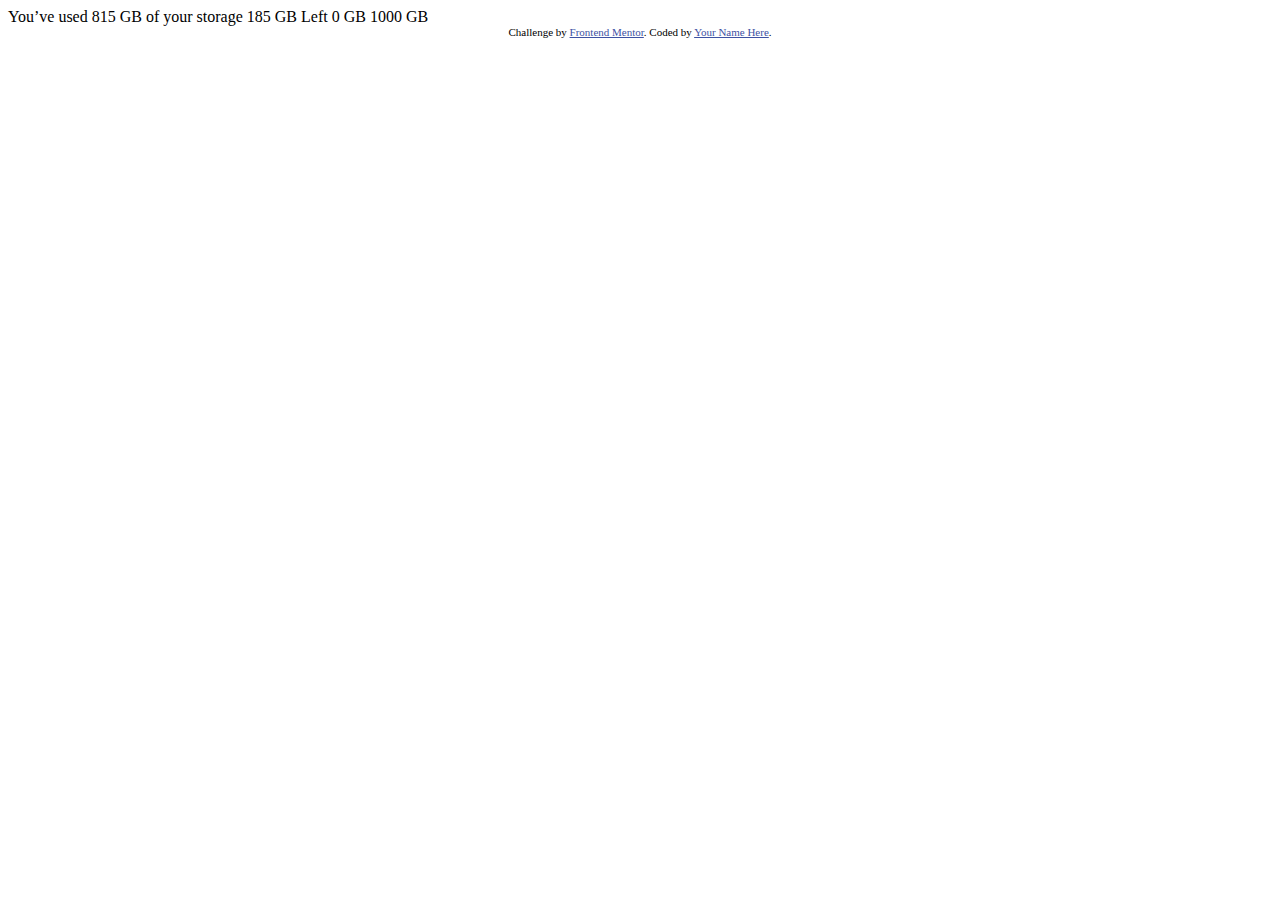
==== fylo-data-storage-component-master/index.html @ 54faa5c4 "added little tweaks" ====
<!DOCTYPE html>
<html lang="en">
<head>
  <meta charset="UTF-8">
  <meta name="viewport" content="width=device-width, initial-scale=1.0"> <!-- displays site properly based on user's device -->

  <link rel="icon" type="image/png" sizes="32x32" href="./images/favicon-32x32.png">
  
  <title>Frontend Mentor | Fylo data storage component</title>

  <!-- Feel free to remove these styles or customise in your own stylesheet 👍 -->
  <style>
    .attribution { font-size: 11px; text-align: center; }
    .attribution a { color: hsl(228, 45%, 44%); }
  </style>
</head>
<body>

  You’ve used 815 GB of your storage

  185 GB Left
  
  0 GB
  1000 GB
  
  <div class="attribution">
    Challenge by <a href="https://www.frontendmentor.io?ref=challenge" target="_blank">Frontend Mentor</a>. 
    Coded by <a href="#">Your Name Here</a>.
  </div>
</body>
</html>
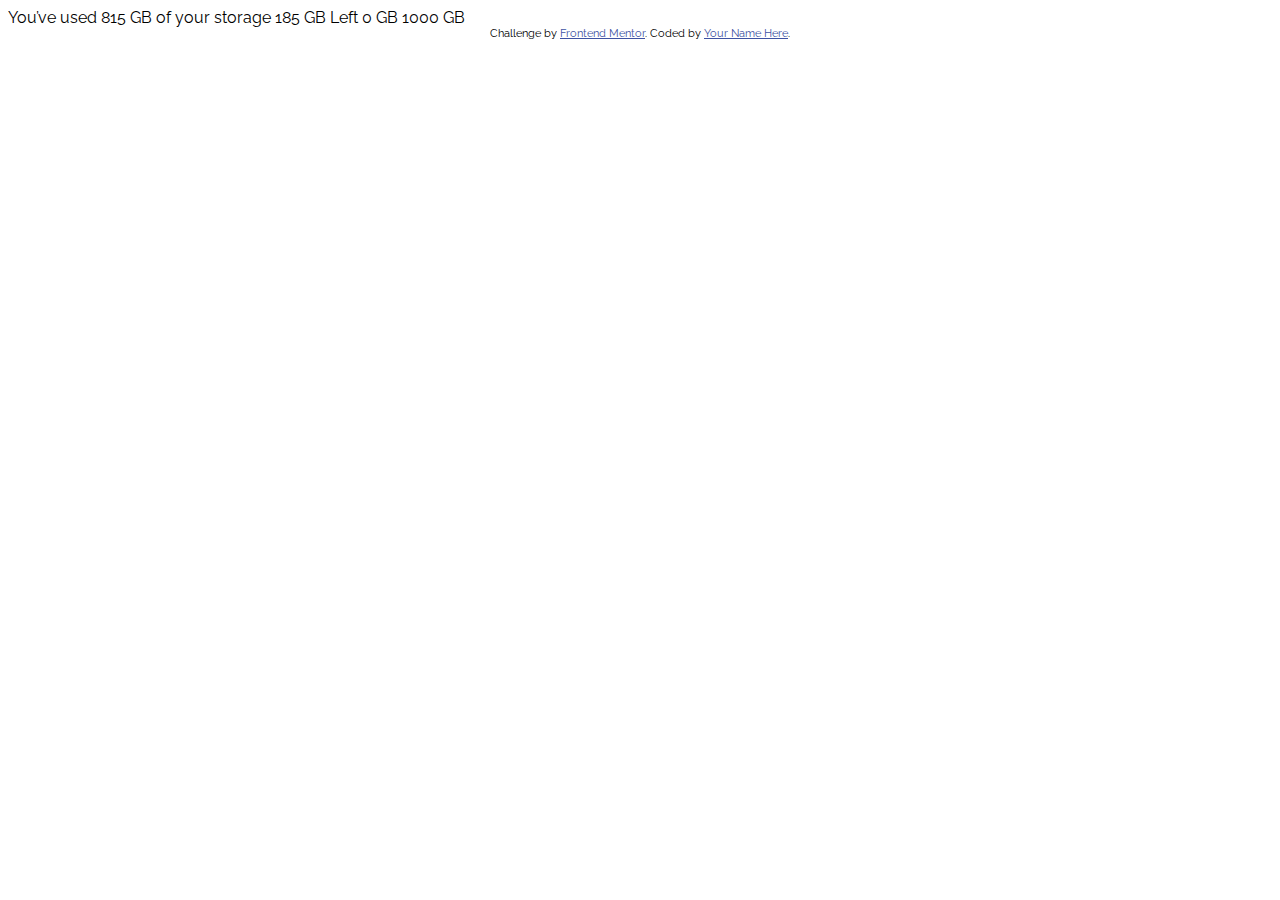
==== commit d8fa2c42: "added stylesheet and font-family" ====
--- a/fylo-data-storage-component-master/index.html
+++ b/fylo-data-storage-component-master/index.html
@@ -1,31 +1,31 @@
 <!DOCTYPE html>
 <html lang="en">
+
 <head>
   <meta charset="UTF-8">
-  <meta name="viewport" content="width=device-width, initial-scale=1.0"> <!-- displays site properly based on user's device -->
+  <meta name="viewport" content="width=device-width, initial-scale=1.0">
+  <!-- displays site properly based on user's device -->
 
   <link rel="icon" type="image/png" sizes="32x32" href="./images/favicon-32x32.png">
-  
+  <link href="https://fonts.googleapis.com/css2?family=Raleway:wght@400;700&display=swap" rel="stylesheet">
+  <link rel="stylesheet" href="style.css">
   <title>Frontend Mentor | Fylo data storage component</title>
+</head>
 
-  <!-- Feel free to remove these styles or customise in your own stylesheet 👍 -->
-  <style>
-    .attribution { font-size: 11px; text-align: center; }
-    .attribution a { color: hsl(228, 45%, 44%); }
-  </style>
-</head>
 <body>
+
 
   You’ve used 815 GB of your storage
 
   185 GB Left
-  
+
   0 GB
   1000 GB
-  
+
   <div class="attribution">
-    Challenge by <a href="https://www.frontendmentor.io?ref=challenge" target="_blank">Frontend Mentor</a>. 
+    Challenge by <a href="https://www.frontendmentor.io?ref=challenge" target="_blank">Frontend Mentor</a>.
     Coded by <a href="#">Your Name Here</a>.
   </div>
 </body>
+
 </html>--- a/fylo-data-storage-component-master/style.css
+++ b/fylo-data-storage-component-master/style.css
@@ -0,0 +1,12 @@
+html {
+    font-family: 'Raleway', sans-serif;
+}
+
+.attribution {
+      font-size: 11px;
+      text-align: center;
+    }
+
+.attribution a {
+      color: hsl(228, 45%, 44%);
+    }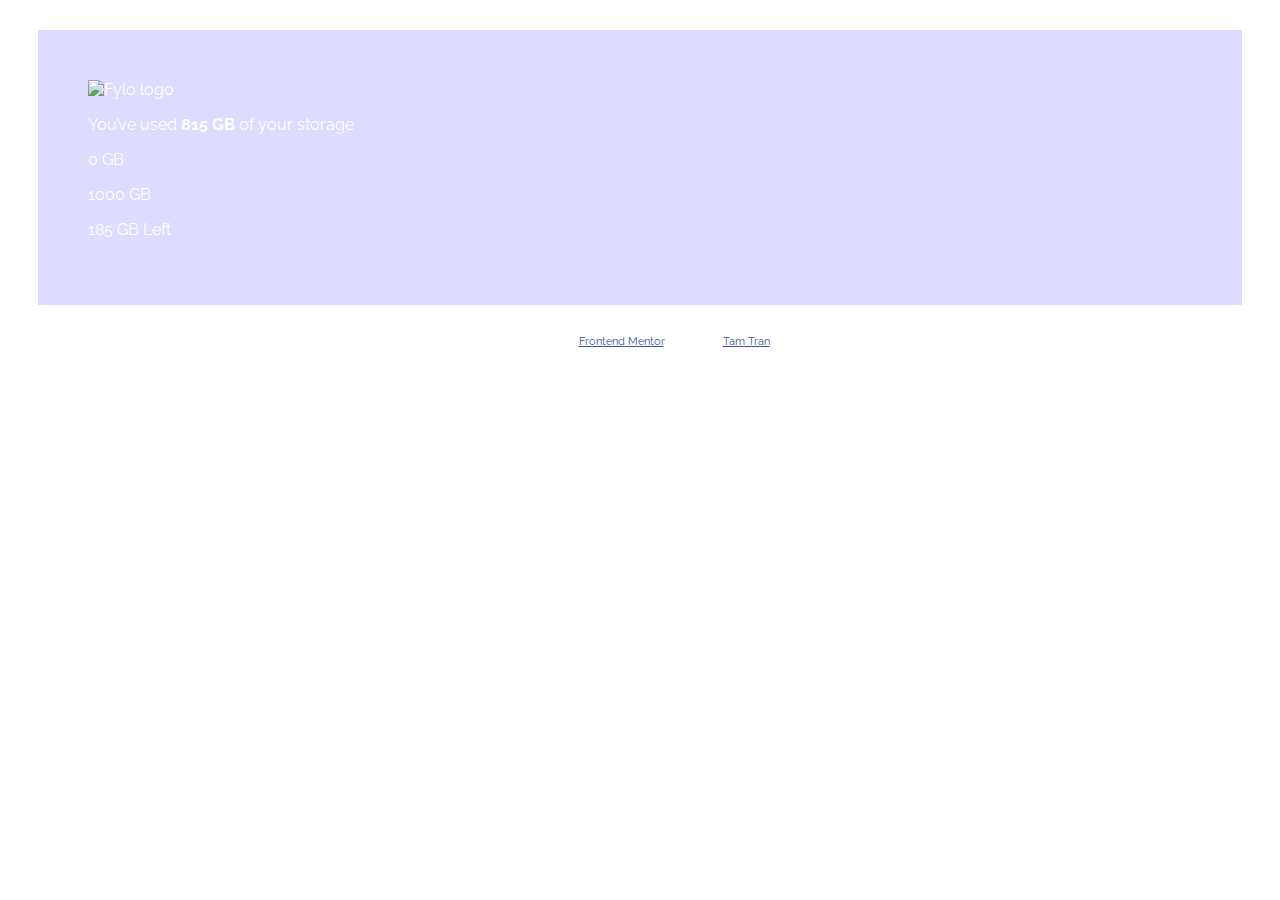
==== commit ed71ffc6: "add HTML structure" ====
--- a/fylo-data-storage-component-master/index.html
+++ b/fylo-data-storage-component-master/index.html
@@ -13,18 +13,25 @@
 </head>
 
 <body>
+  <main class="wrapper">
+    <div class="header">
+      <img src="/images/logo.svg" alt="Fylo logo">
+      <img src="/images/icon-document.svg" alt="">
+      <img src="/images/icon-folder.svg" alt="">
+      <img src="/images/icon-upload.svg" alt="">
+    </div>
 
-
-  You’ve used 815 GB of your storage
-
-  185 GB Left
-
-  0 GB
-  1000 GB
+    <div class="status">
+      <p>You’ve used <b>815 GB</b> of your storage</p>
+      <p>0 GB</p>
+      <p>1000 GB</p>
+      <p>185 GB Left</p>
+    </div>
+  </main>
 
   <div class="attribution">
     Challenge by <a href="https://www.frontendmentor.io?ref=challenge" target="_blank">Frontend Mentor</a>.
-    Coded by <a href="#">Your Name Here</a>.
+    Coded by <a href="https://github.com/gitdxb">Tam Tran</a>.
   </div>
 </body>
 
--- a/fylo-data-storage-component-master/style.css
+++ b/fylo-data-storage-component-master/style.css
@@ -1,5 +1,15 @@
 html {
     font-family: 'Raleway', sans-serif;
+    background-image: url(/images/bg-mobile.png);
+    background-repeat: no-repeat;
+    background-size: 100%;
+    color: white;
+}
+.wrapper {
+    display: grid;
+    padding: 50px;
+    margin: 30px 30px;
+    background-color: hsl(243, 100%, 93%);
 }
 
 .attribution {
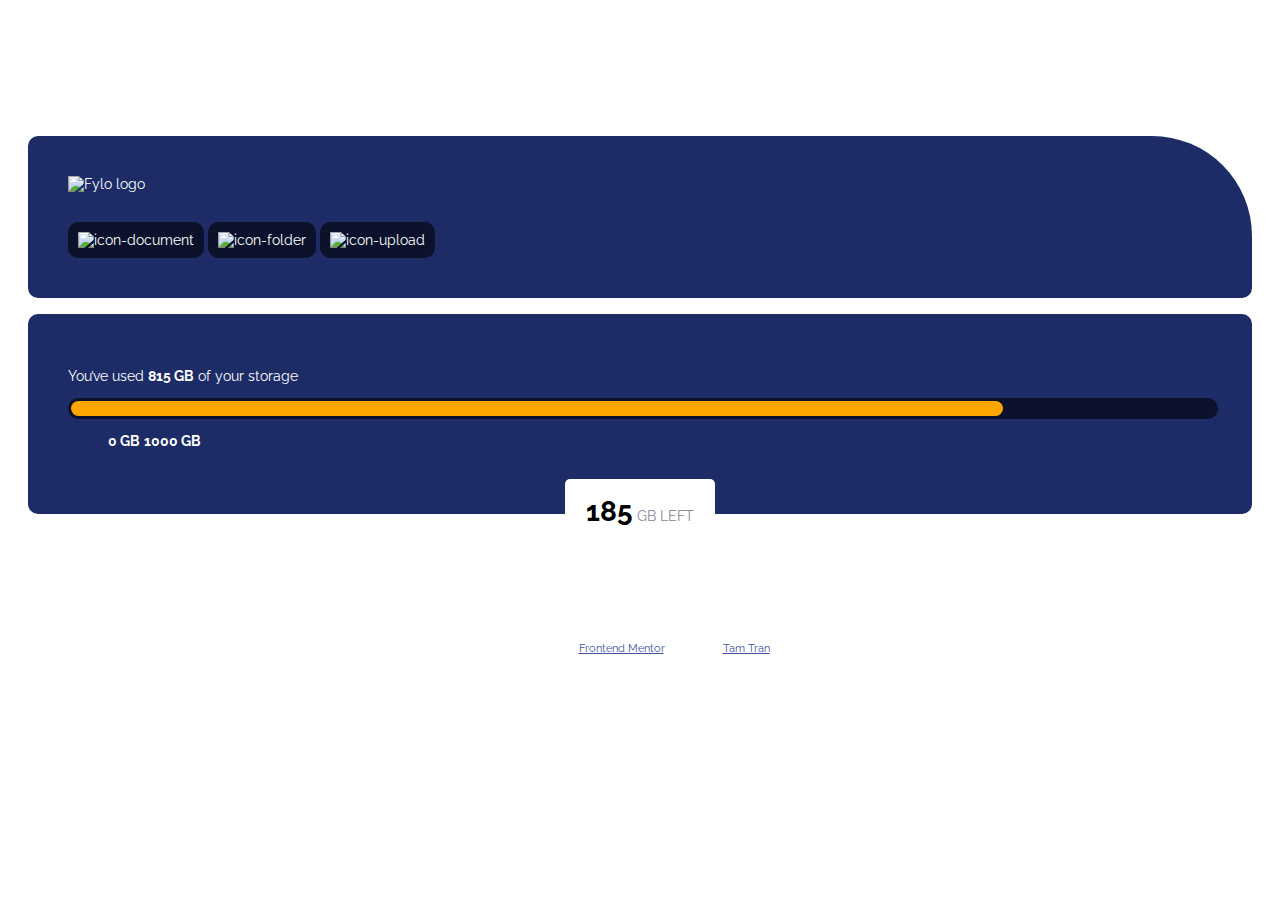
==== commit fdf05ca8: "update some CSS" ====
--- a/fylo-data-storage-component-master/index.html
+++ b/fylo-data-storage-component-master/index.html
@@ -13,19 +13,26 @@
 </head>
 
 <body>
-  <main class="wrapper">
-    <div class="header">
+  <main class="grid-container">
+    <div class="grid-item-1">
       <img src="/images/logo.svg" alt="Fylo logo">
-      <img src="/images/icon-document.svg" alt="">
-      <img src="/images/icon-folder.svg" alt="">
-      <img src="/images/icon-upload.svg" alt="">
+      <div class="grid-icon">
+        <img class="icon-1" src="/images/icon-document.svg" alt="icon-document">
+        <img class="icon-2" src="/images/icon-folder.svg" alt="icon-folder">
+        <img class="icon-3" src="/images/icon-upload.svg" alt="icon-upload">
+      </div>
     </div>
 
-    <div class="status">
+    <div class="grid-item-2">
       <p>You’ve used <b>815 GB</b> of your storage</p>
-      <p>0 GB</p>
-      <p>1000 GB</p>
-      <p>185 GB Left</p>
+      <div class="progress-bar"></div>
+      <ul>
+        <li>0 GB</li>
+        <li>1000 GB</li>
+      </ul>
+      <div class="button">
+        <p><span class="number">185</span> GB LEFT</p>
+      </div>
     </div>
   </main>
 
--- a/fylo-data-storage-component-master/style.css
+++ b/fylo-data-storage-component-master/style.css
@@ -4,14 +4,74 @@
     background-repeat: no-repeat;
     background-size: 100%;
     color: white;
+    font-size: 14px;
+    padding: 0;
+    margin: 0;
 }
-.wrapper {
+.grid-container {
     display: grid;
-    padding: 50px;
-    margin: 30px 30px;
-    background-color: hsl(243, 100%, 93%);
+    padding: 120px 0;
+}
+.grid-item-1, .grid-item-2 {
+    background-color: hsl(228, 56%, 26%);
+    padding: 40px;
+    margin: 8px 20px;
+}
+.grid-item-1 {
+    border-radius: 10px 100px 10px 10px;
+}
+.grid-item-2 {
+        border-radius: 10px;
 }
 
+.icon-1, .icon-2, .icon-3 {
+    margin-top: 30px;
+    padding: 10px;   
+    background-color: hsl(229, 57%, 11%);
+    border-radius: 10px;
+}
+
+ul li {
+    list-style-type: none;
+    font-weight: 700;
+    display: inline-block;
+    justify-content: space-between;
+}
+.button {
+    background-color: white;
+    color: black;
+    padding: 2px 15px;
+    border-radius: 5px;
+    max-width: 120px;
+    /* display: block; */
+    margin: 30px auto -70px;
+    text-align: center;
+}
+.button p {
+    color: hsl(229, 7%, 55%);
+}
+.number {
+    font-weight: 700;
+    font-size: 2rem;
+    color: black;
+}
+.progress-bar {
+    background: hsl(229, 57%, 11%);
+    border-radius: 13px;
+    height: 15px;
+    width: 100%;
+    padding: 3px;
+}
+
+.progress-bar:after {
+    content: '';
+    display: block;
+    background: orange;
+    width: 81.5%;
+    height: 100%;
+    border-radius: 9px;
+}
+/* Footer */
 .attribution {
       font-size: 11px;
       text-align: center;
